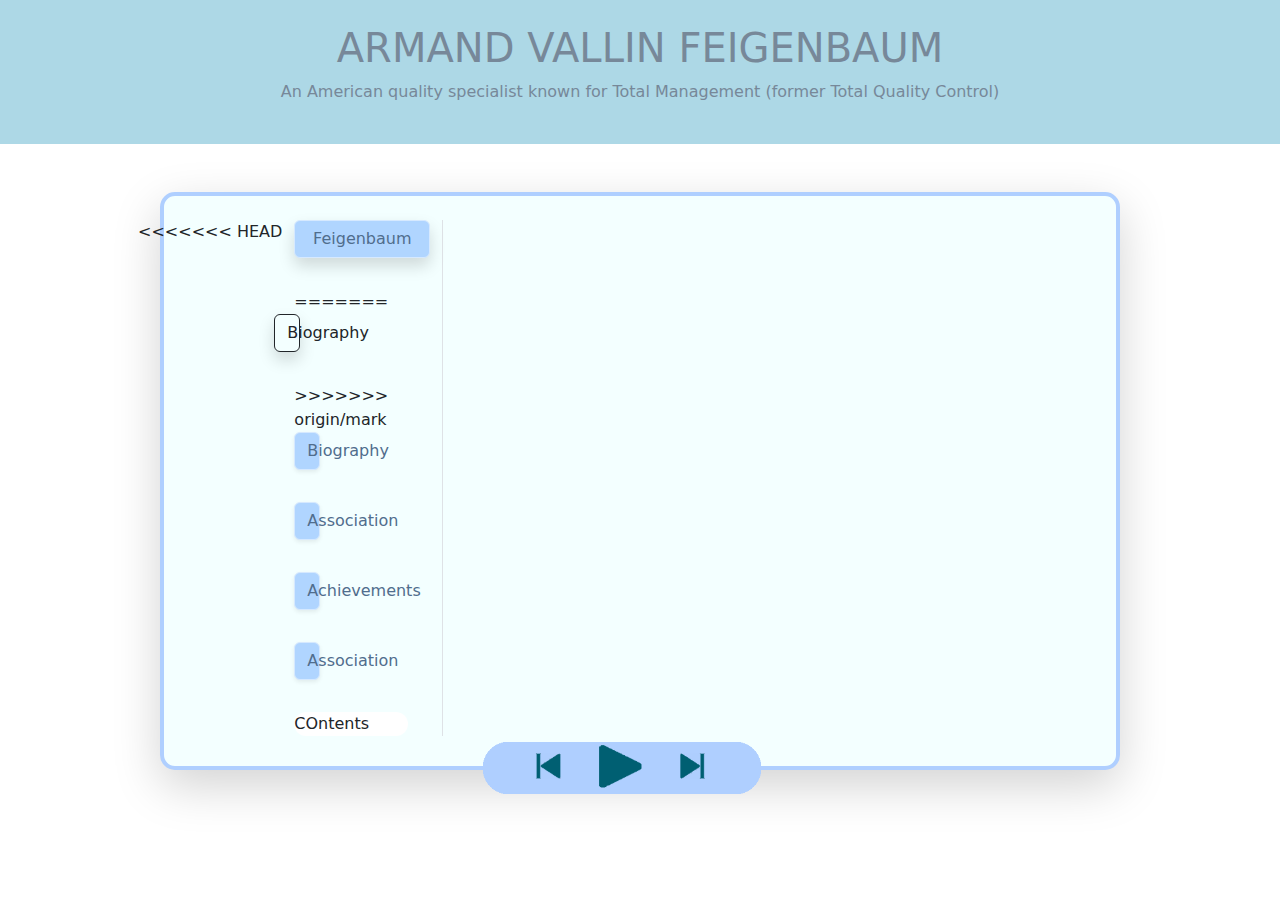
==== index.html @ df154bcb "Preliminary Changes" ====
<!DOCTYPE html>
<html lang="en">
<head>
  <title>Bootstrap 5 Example</title>
  <meta charset="utf-8">
  <meta name="viewport" content="width=device-width, initial-scale=1">
  <link href="https://cdn.jsdelivr.net/npm/bootstrap@5.1.3/dist/css/bootstrap.min.css" rel="stylesheet">
  <script src="https://cdn.jsdelivr.net/npm/bootstrap@5.1.3/dist/js/bootstrap.bundle.min.js"></script>
	<link href = "style.css" rel="stylesheet">
</head>
<body>

<div class="container-fluid p-4 text-center" style = "background-color: lightblue; color: lightslategray;">
	<h1>ARMAND VALLIN FEIGENBAUM</h1>
	<p>An American quality specialist known for Total Management (former Total Quality Control)</p> 
</div>

<div id=body class="mx-auto mt-5 mh-75 p-4 rounded border border-2 w-75 shadow-lg">
	<div class = "row" style = "margin-left: -50px;">
<<<<<<< HEAD
		<div class = "col-sm-2 border-end ">
			<button type="button" class="main-nav main-nav-active btn shadow">Feigenbaum</button>
=======
		<div class = "col-sm-2">
			<button type="button" class="main-nav btn shadow active ">Biography</button>
>>>>>>> origin/mark
			<br/>
			<button type="button" class="main-nav btn shadow-sm">Biography</button>
			<br/>
			<button type="button" class="main-nav btn shadow-sm">Association</button>
			<br/>
			<button type="button" class="main-nav btn shadow-sm">Achievements</button>
			<br/>
			<button type="button" class="main-nav btn shadow-sm">Association</button>
		</div>
		<div id=content class = "col-sm-10">
			COntents
	  	</div>
	</div>
	<div class = "mx-auto">
		<img class = "player" src = "assets/player button.png">
	</div>
</div>

</body>
</html>
---- style.css ----
.main-nav{
    margin-bottom: 2rem;
    width: 100%;
    text-align: left;
    background-color: #B0D5FF;
    color: #506D8D; 
    border: 1px solid #D6E9FF;	
    text-align: center;
}

.active{
    background-color: #FFFF99;
    color: #8C8C00;
    margin-left: -20px;
    border: 1px solid #FFFFFF;
}

.player{
    display: block;
    margin-left: auto;
    margin-right: auto;
    margin-bottom: -60px;
    width: 300px;
}

#body {
    background-color: #F3FFFF;
    border: 4px solid #AFCFFF !important;
    border-radius: 15px !important;
}

#content {
    background-color: #FFFFFF;
    border-radius: 15px !important;
}
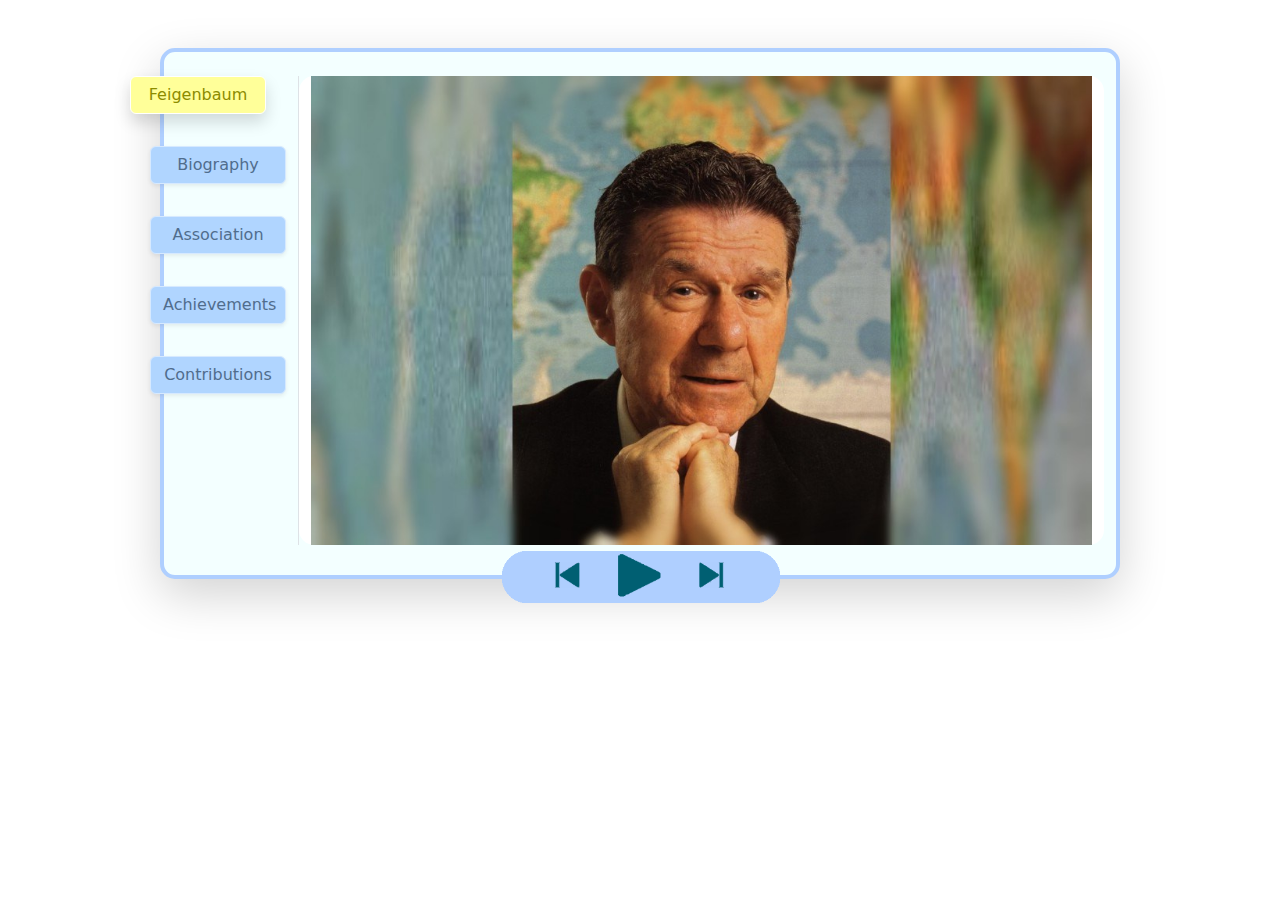
==== commit a16a33d6: "feigenbaum section" ====
--- a/index.html
+++ b/index.html
@@ -10,20 +10,11 @@
 </head>
 <body>
 
-<div class="container-fluid p-4 text-center" style = "background-color: lightblue; color: lightslategray;">
-	<h1>ARMAND VALLIN FEIGENBAUM</h1>
-	<p>An American quality specialist known for Total Management (former Total Quality Control)</p> 
-</div>
 
 <div id=body class="mx-auto mt-5 mh-75 p-4 rounded border border-2 w-75 shadow-lg">
 	<div class = "row" style = "margin-left: -50px;">
-<<<<<<< HEAD
 		<div class = "col-sm-2 border-end ">
 			<button type="button" class="main-nav main-nav-active btn shadow">Feigenbaum</button>
-=======
-		<div class = "col-sm-2">
-			<button type="button" class="main-nav btn shadow active ">Biography</button>
->>>>>>> origin/mark
 			<br/>
 			<button type="button" class="main-nav btn shadow-sm">Biography</button>
 			<br/>
@@ -31,11 +22,11 @@
 			<br/>
 			<button type="button" class="main-nav btn shadow-sm">Achievements</button>
 			<br/>
-			<button type="button" class="main-nav btn shadow-sm">Association</button>
+			<button type="button" class="main-nav btn shadow-sm">Contributions</button>
 		</div>
-		<div id=content class = "col-sm-10">
-			COntents
-	  	</div>
+		<div id = "content" class = "col-sm-10">
+			<img class = "img-fluid" src = "assets/feigenbaum.jpg">
+	  </div>
 	</div>
 	<div class = "mx-auto">
 		<img class = "player" src = "assets/player button.png">
--- a/style.css
+++ b/style.css
@@ -8,7 +8,7 @@
     text-align: center;
 }
 
-.active{
+.main-nav-active, .main-nav:hover{
     background-color: #FFFF99;
     color: #8C8C00;
     margin-left: -20px;
@@ -32,4 +32,10 @@
 #content {
     background-color: #FFFFFF;
     border-radius: 15px !important;
+}
+
+.centered {
+    position: absolute;
+    top: 50%;
+    left: 50%;
 }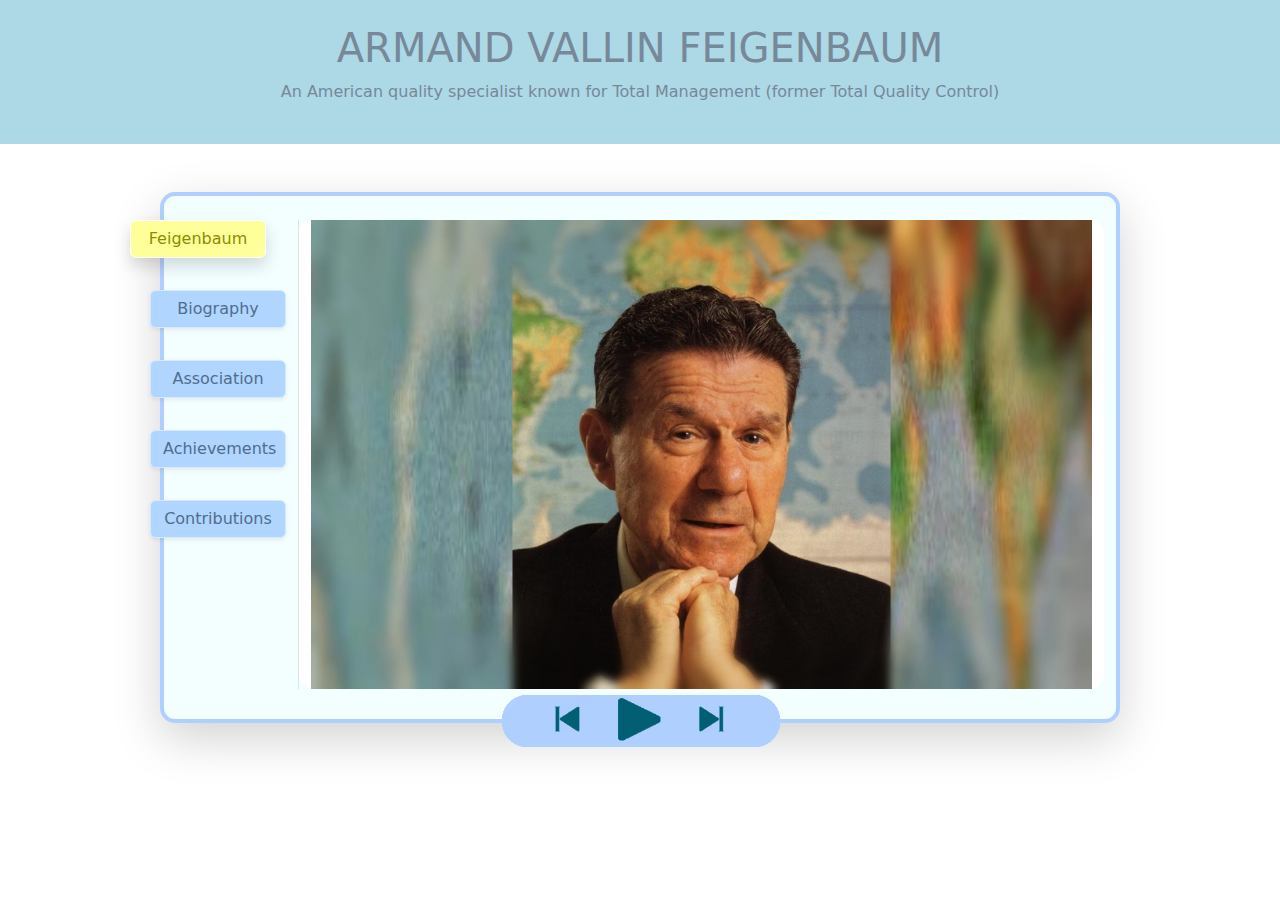
==== commit 30be8e53: "revived the header" ====
--- a/index.html
+++ b/index.html
@@ -9,7 +9,10 @@
 	<link href = "style.css" rel="stylesheet">
 </head>
 <body>
-
+<div class="container-fluid p-4 text-center" style = "background-color: lightblue; color: lightslategray;">
+	<h1>ARMAND VALLIN FEIGENBAUM</h1>
+	<p>An American quality specialist known for Total Management (former Total Quality Control)</p> 
+</div>
 
 <div id=body class="mx-auto mt-5 mh-75 p-4 rounded border border-2 w-75 shadow-lg">
 	<div class = "row" style = "margin-left: -50px;">
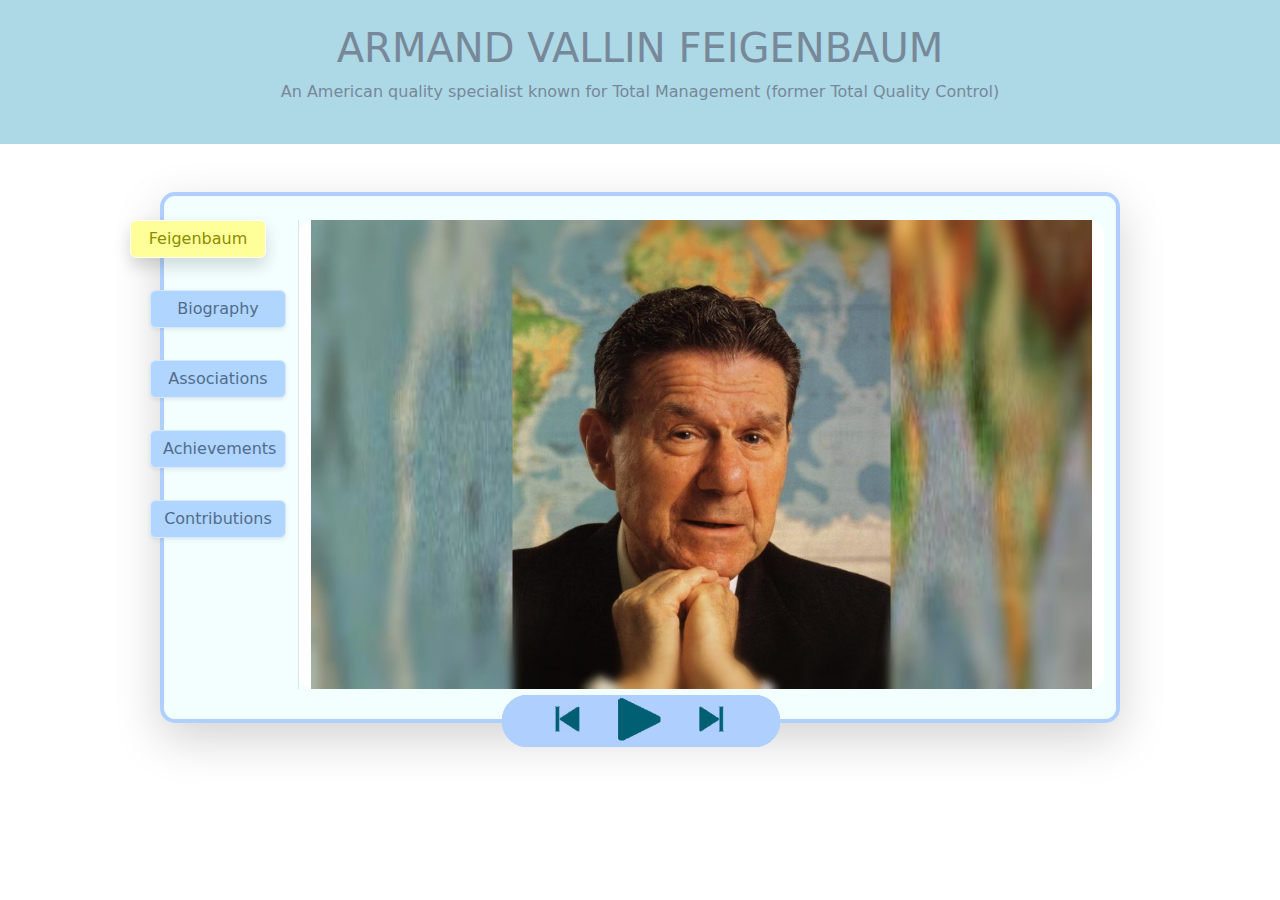
==== commit 31ec07dc: "association section" ====
--- a/index.html
+++ b/index.html
@@ -21,7 +21,7 @@
 			<br/>
 			<button type="button" class="main-nav btn shadow-sm">Biography</button>
 			<br/>
-			<button type="button" class="main-nav btn shadow-sm">Association</button>
+			<button type="button" class="main-nav btn shadow-sm" onclick = "window.location.href = 'pages/associations.html'">Associations</button>
 			<br/>
 			<button type="button" class="main-nav btn shadow-sm">Achievements</button>
 			<br/>
--- a/style.css
+++ b/style.css
@@ -38,4 +38,8 @@
     position: absolute;
     top: 50%;
     left: 50%;
+}
+
+a > img:hover{
+    filter: drop-shadow(8px 8px 10px gray);
 }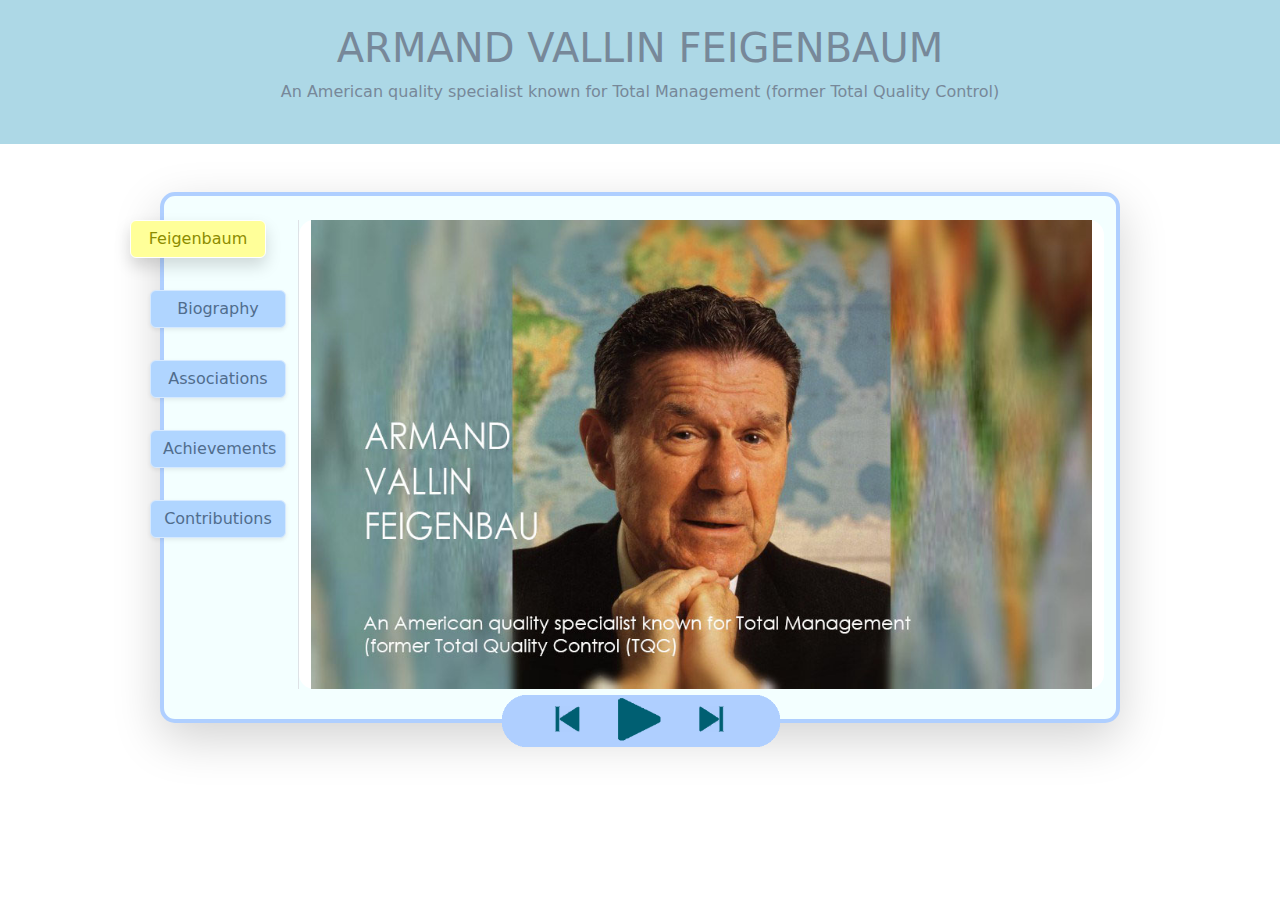
==== commit 45e39f6a: "achievements section" ====
--- a/index.html
+++ b/index.html
@@ -19,11 +19,11 @@
 		<div class = "col-sm-2 border-end ">
 			<button type="button" class="main-nav main-nav-active btn shadow">Feigenbaum</button>
 			<br/>
-			<button type="button" class="main-nav btn shadow-sm">Biography</button>
+			<button type="button" class="main-nav btn shadow-sm" onclick = "window.location.href = 'pages/biography.html'">Biography</button>
 			<br/>
 			<button type="button" class="main-nav btn shadow-sm" onclick = "window.location.href = 'pages/associations.html'">Associations</button>
 			<br/>
-			<button type="button" class="main-nav btn shadow-sm">Achievements</button>
+			<button type="button" class="main-nav btn shadow-sm" onclick = "window.location.href = 'pages/achievements.html'">Achievements</button>
 			<br/>
 			<button type="button" class="main-nav btn shadow-sm">Contributions</button>
 		</div>
--- a/style.css
+++ b/style.css
@@ -1,45 +1,68 @@
-.main-nav{
-    margin-bottom: 2rem;
-    width: 100%;
-    text-align: left;
-    background-color: #B0D5FF;
-    color: #506D8D; 
-    border: 1px solid #D6E9FF;	
-    text-align: center;
-}
-
-.main-nav-active, .main-nav:hover{
-    background-color: #FFFF99;
-    color: #8C8C00;
-    margin-left: -20px;
-    border: 1px solid #FFFFFF;
-}
-
-.player{
-    display: block;
-    margin-left: auto;
-    margin-right: auto;
-    margin-bottom: -60px;
-    width: 300px;
-}
-
-#body {
-    background-color: #F3FFFF;
-    border: 4px solid #AFCFFF !important;
-    border-radius: 15px !important;
-}
-
-#content {
-    background-color: #FFFFFF;
-    border-radius: 15px !important;
-}
-
-.centered {
-    position: absolute;
-    top: 50%;
-    left: 50%;
-}
-
-a > img:hover{
-    filter: drop-shadow(8px 8px 10px gray);
+.main-nav{
+    margin-bottom: 2rem;
+    width: 100%;
+    text-align: left;
+    background-color: #B0D5FF;
+    color: #506D8D; 
+    border: 1px solid #D6E9FF;	
+    text-align: center;
+}
+
+.main-nav-active, .main-nav:hover{
+    background-color: #FFFF99;
+    color: #8C8C00;
+    margin-left: -20px;
+    border: 1px solid #FFFFFF;
+}
+
+.player{
+    display: block;
+    margin-left: auto;
+    margin-right: auto;
+    margin-bottom: -60px;
+    width: 300px;
+}
+
+#body {
+    background-color: #F3FFFF;
+    border: 4px solid #AFCFFF !important;
+    border-radius: 15px !important;
+}
+
+#content {
+    background-color: #FFFFFF;
+    border-radius: 15px !important;
+}
+
+.centered {
+    position: absolute;
+    top: 50%;
+    left: 50%;
+}
+
+a > img:hover{
+    filter: drop-shadow(8px 8px 10px gray);
+}
+label {
+    padding: 10px 15px;
+    background: #ffc0cb;
+    color: #4D4D4D;
+    text-decoration: none;
+    font-weight: bold;
+    font-size: 14px;
+    text-align: center;
+    -webkit-border-radius: 6px 6px 0px 0px;
+    border-radius: 6px 6px 0px 0px;
+    margin-bottom: 1rem;
+    width: 100%;
+    border: 1px solid #D6E9FF;	
+}
+input[name=content] {
+    display:none;
+}
+input[name=content] +div {
+    display:none;
+}
+input[name=content]:checked +div {
+    display:block;
 }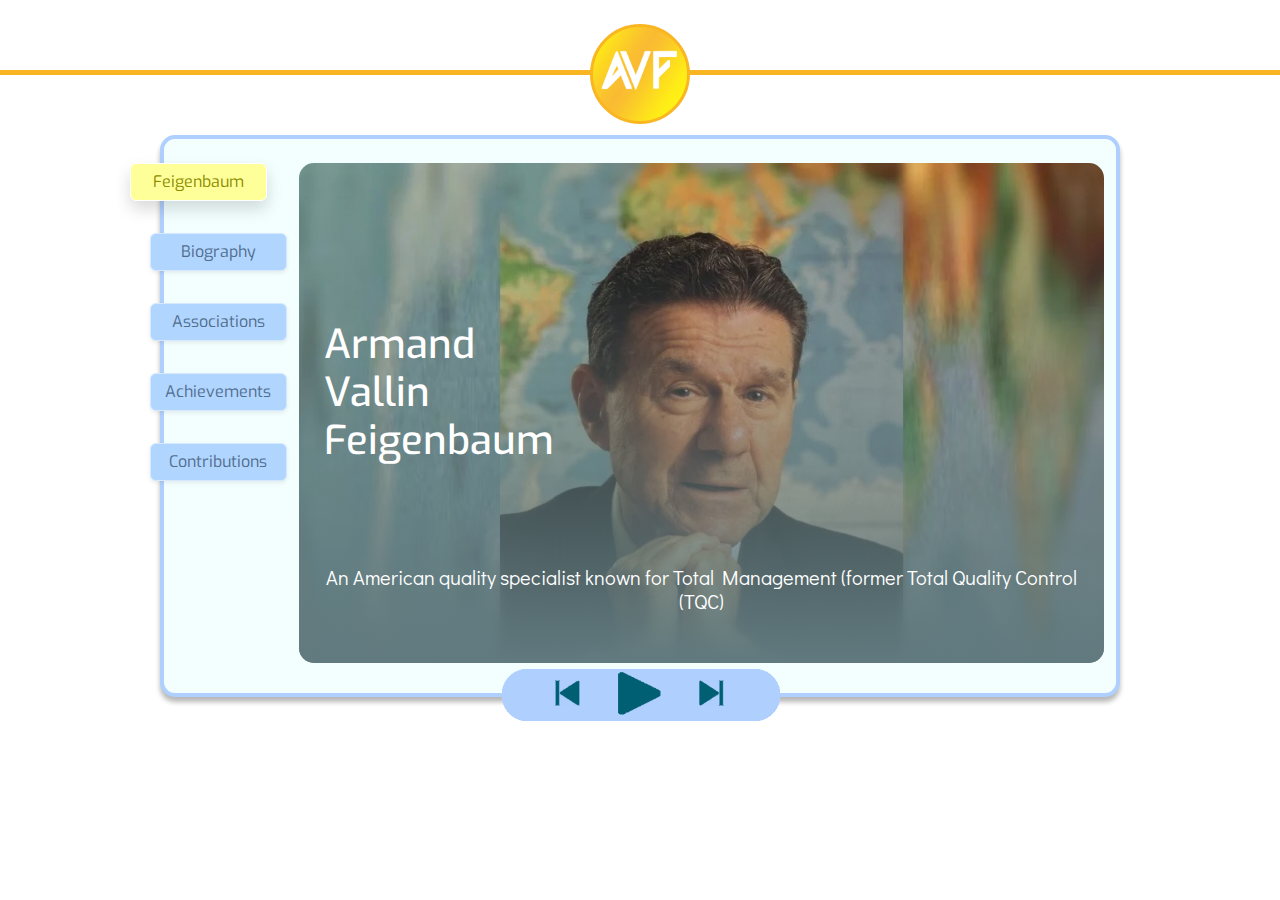
==== commit cbdf5edf: "Polish hehe" ====
--- a/index.html
+++ b/index.html
@@ -1,22 +1,25 @@
 <!DOCTYPE html>
 <html lang="en">
 <head>
-  <title>Bootstrap 5 Example</title>
+  <title>QUALITY GURU | FEIGENBAUM</title>
   <meta charset="utf-8">
   <meta name="viewport" content="width=device-width, initial-scale=1">
   <link href="https://cdn.jsdelivr.net/npm/bootstrap@5.1.3/dist/css/bootstrap.min.css" rel="stylesheet">
   <script src="https://cdn.jsdelivr.net/npm/bootstrap@5.1.3/dist/js/bootstrap.bundle.min.js"></script>
-	<link href = "style.css" rel="stylesheet">
+  <link rel="preconnect" href="https://fonts.googleapis.com">
+  <link rel="preconnect" href="https://fonts.gstatic.com" crossorigin>
+  <link href="https://fonts.googleapis.com/css2?family=Didact+Gothic&family=Exo:ital,wght@0,800;0,900;1,900&display=swap" rel="stylesheet"> 
+  <link href = "style.css" rel="stylesheet">
 </head>
 <body>
-<div class="container-fluid p-4 text-center" style = "background-color: lightblue; color: lightslategray;">
-	<h1>ARMAND VALLIN FEIGENBAUM</h1>
-	<p>An American quality specialist known for Total Management (former Total Quality Control)</p> 
+<div id="header" class="container-fluid p-4 text-center">
+	<div id="logo">
+	</div>
 </div>
 
-<div id=body class="mx-auto mt-5 mh-75 p-4 rounded border border-2 w-75 shadow-lg">
+<div id=body class="mx-auto mt-5 mh-75 p-4 rounded border border-2 w-75">
 	<div class = "row" style = "margin-left: -50px;">
-		<div class = "col-sm-2 border-end ">
+		<div class = "col-sm-2">
 			<button type="button" class="main-nav main-nav-active btn shadow">Feigenbaum</button>
 			<br/>
 			<button type="button" class="main-nav btn shadow-sm" onclick = "window.location.href = 'pages/biography.html'">Biography</button>
@@ -25,10 +28,15 @@
 			<br/>
 			<button type="button" class="main-nav btn shadow-sm" onclick = "window.location.href = 'pages/achievements.html'">Achievements</button>
 			<br/>
-			<button type="button" class="main-nav btn shadow-sm">Contributions</button>
+			<button type="button" class="main-nav btn shadow-sm" onclick = "window.location.href = 'pages/contributions.html'">Contributions</button>
 		</div>
-		<div id = "content" class = "col-sm-10">
-			<img class = "img-fluid" src = "assets/feigenbaum.jpg">
+		<div id = "content" class = "col-sm-10" style="background-image: url('assets/feigenbaum.jpg'); background-size: cover; background-position: center; padding: 0;">
+			<div id="overlay">
+				<div id="overlay-text">
+					<h1 class="align-left" >Armand Vallin Feigenbaum</h1>
+					<h5>An American quality specialist known for Total Management (former Total Quality Control (TQC)</h5>
+				</div>
+			</div>
 	  </div>
 	</div>
 	<div class = "mx-auto">
--- a/style.css
+++ b/style.css
@@ -1,3 +1,7 @@
+html, body {
+    font-family: 'Didact Gothic';
+}
+
 .main-nav{
     margin-bottom: 2rem;
     width: 100%;
@@ -6,6 +10,7 @@
     color: #506D8D; 
     border: 1px solid #D6E9FF;	
     text-align: center;
+    font-family: 'Exo';
 }
 
 .main-nav-active, .main-nav:hover{
@@ -27,11 +32,70 @@
     background-color: #F3FFFF;
     border: 4px solid #AFCFFF !important;
     border-radius: 15px !important;
+    box-shadow: 0px 5px 5px #00000048;
 }
 
 #content {
     background-color: #FFFFFF;
     border-radius: 15px !important;
+    min-height:500px;
+    max-height: 500px !important;
+    overflow-y: scroll;
+    padding: 25px;
+}
+
+
+#logo {
+    position: absolute;
+    display: block;
+    background-image: url("assets/logo-in.png");
+    background-size: cover;
+    width: 100px;
+    height: 100px;
+    border: 3px solid #fab522;
+    border-radius: 50%;
+    z-index: 2;
+    left: 0;
+    right: 0;
+    margin: auto;
+}
+
+#overlay {
+    display: block;
+    background-image: linear-gradient(#617a7f00, #617a7f);
+    background-size: cover;
+    width: 100%;
+    height: 100%;
+    z-index: 2;
+    position: relative;
+}
+
+#overlay-text {
+    display: inline-block;
+    position: absolute;
+    bottom: 0;
+    width: 100%;
+    padding: 25px;
+    color: white;
+}
+
+#overlay-text h1 {
+    margin-bottom: 100px;
+    width: 50px;
+    font-family: 'Exo';
+}
+
+#overlay-text h5 {
+    display:inline-block;
+    width: 100%;
+    margin-bottom: 25px;
+    text-align: center;
+}
+
+#header {
+    height: 75px !important;
+    margin-bottom: 60px !important;
+    border-bottom: 5px solid #fab522;
 }
 
 .centered {
@@ -41,7 +105,7 @@
 }
 
 a > img:hover{
-    filter: drop-shadow(8px 8px 10px gray);
+    filter: drop-shadow(0px 0px 5px #0084ff70);
 }
 label {
     padding: 10px 15px;
@@ -65,4 +129,137 @@
 }
 input[name=content]:checked +div {
     display:block;
-}+}
+
+.btn-block, .btn-block:hover, .btn-block:active, .btn-block:after{
+    background-color: #7dbaff;
+    border-color: #8ba7d3;
+    color:#FFFFFF;
+}
+
+.contri-btn{
+    margin-bottom: 2rem;
+    width: 100%;
+    text-align: left;
+    background-color: #7dbaff;
+    color: #FFFFFF; 
+    border: 1px solid #8ba7d3;	
+    text-align: center;
+}
+.timeline_area {
+    position: relative;
+    z-index: 1;
+}
+.single-timeline-area {
+    position: relative;
+    z-index: 1;
+    padding-left: 180px;
+}
+@media only screen and (max-width: 575px) {
+    .single-timeline-area {
+        padding-left: 100px;
+    }
+}
+.single-timeline-area .timeline-date {
+    position: absolute;
+    width: 180px;
+    height: 100%;
+    top: 0;
+    left: 0;
+    z-index: 1;
+    display: -webkit-box;
+    display: -ms-flexbox;
+    display: flex;
+    -webkit-box-align: center;
+    -ms-flex-align: center;
+    -ms-grid-row-align: center;
+    align-items: center;
+    -webkit-box-pack: end;
+    -ms-flex-pack: end;
+    justify-content: flex-end;
+    padding-right: 60px;
+}
+@media only screen and (max-width: 575px) {
+    .single-timeline-area .timeline-date {
+        width: 100px;
+    }
+}
+.single-timeline-area .timeline-date::after {
+    position: absolute;
+    width: 3px;
+    height: 100%;
+    content: "";
+    background-color: #ebebeb;
+    top: 0;
+    right: 30px;
+    z-index: 1;
+}
+.single-timeline-area .timeline-date::before {
+    position: absolute;
+    width: 11px;
+    height: 11px;
+    border-radius: 50%;
+    background-color: #f1c40f;
+    content: "";
+    top: 50%;
+    right: 26px;
+    z-index: 5;
+    margin-top: -5.5px;
+}
+.single-timeline-area .timeline-date p {
+    margin-bottom: 0;
+    color: #020710;
+    font-size: 13px;
+    text-transform: uppercase;
+    font-weight: 500;
+}
+.single-timeline-area .single-timeline-content {
+    position: relative;
+    z-index: 1;
+    padding: 30px 30px 25px;
+    border-radius: 6px;
+    margin-bottom: 15px;
+    margin-top: 15px;
+    -webkit-box-shadow: 0 0.25rem 1rem 0 rgba(47, 91, 234, 0.125);
+    box-shadow: 0 0.25rem 1rem 0 rgba(47, 91, 234, 0.125);
+    border: 1px solid #ebebeb;
+}
+@media only screen and (max-width: 575px) {
+    .single-timeline-area .single-timeline-content {
+        padding: 20px;
+    }
+}
+.single-timeline-area .single-timeline-content .timeline-icon {
+    -webkit-transition-duration: 500ms;
+    transition-duration: 500ms;
+    width: 30px;
+    height: 30px;
+    background-color: #B0D5FF;
+    -webkit-box-flex: 0;
+    -ms-flex: 0 0 30px;
+    flex: 0 0 30px;
+    text-align: center;
+    max-width: 30px;
+    border-radius: 50%;
+    margin-right: 15px;
+}
+.single-timeline-area .single-timeline-content .timeline-icon i {
+    color: #ffffff;
+    line-height: 30px;
+}
+.single-timeline-area .single-timeline-content .timeline-text h6 {
+    -webkit-transition-duration: 500ms;
+    transition-duration: 500ms;
+}
+.single-timeline-area .single-timeline-content .timeline-text p {
+    font-size: 13px;
+    margin-bottom: 0;
+}
+.single-timeline-area .single-timeline-content:hover .timeline-icon,
+.single-timeline-area .single-timeline-content:focus .timeline-icon {
+    background-color: #020710;
+}
+.single-timeline-area .single-timeline-content:hover .timeline-text h6,
+.single-timeline-area .single-timeline-content:focus .timeline-text h6 {
+    color: #3f43fd;
+}
